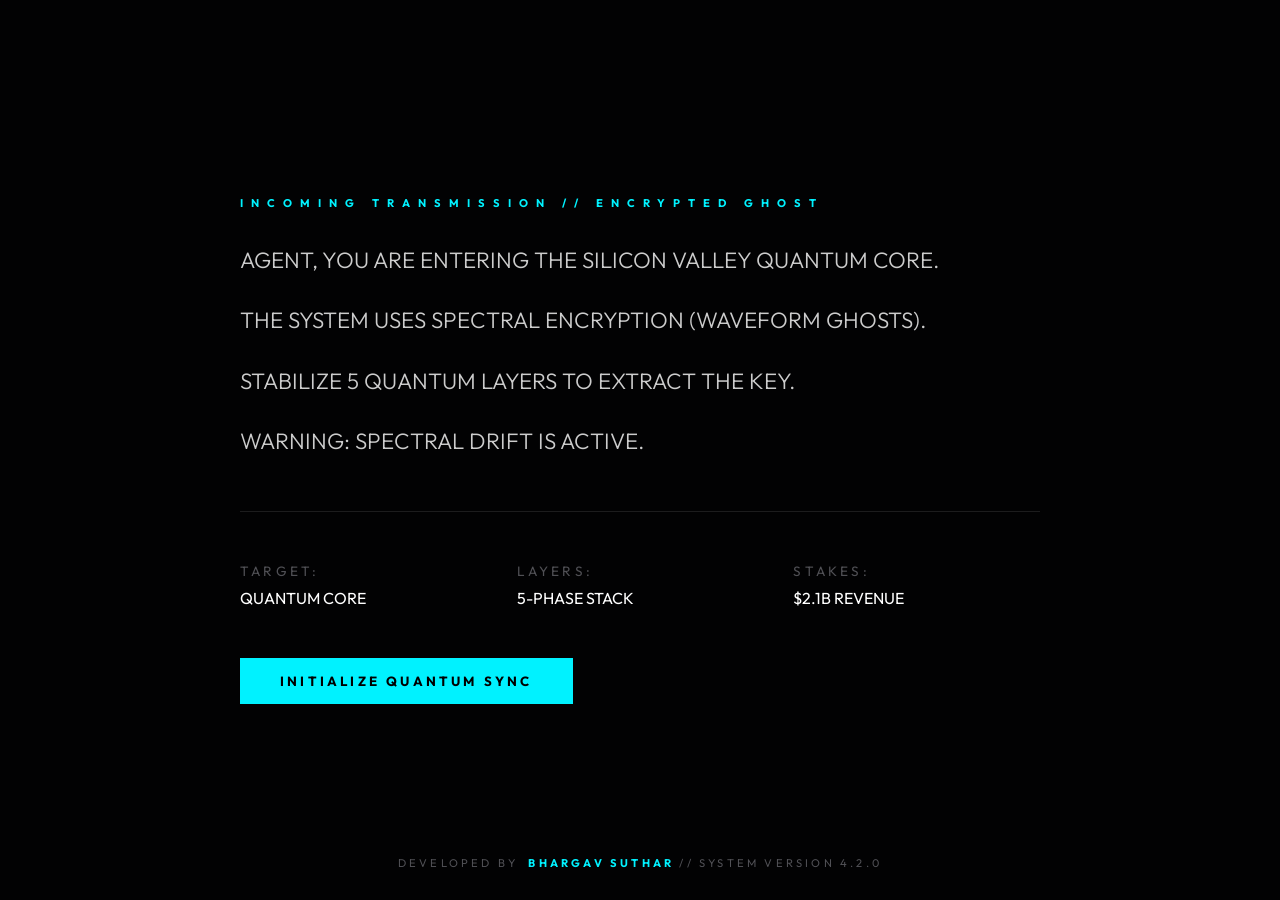
==== quantum.html @ a83a235f "feat: Implement the initial game structure and mission hub for the Secure Break simulator." ====
<!DOCTYPE html>
<html lang="en">

<head>
    <meta charset="UTF-8">
    <meta name="viewport" content="width=device-width, initial-scale=1.0">
    <title>SPECTRAL DECODER // QUANTUM GHOST</title>
    <link rel="stylesheet" href="quantum.css">
    <link rel="preconnect" href="https://fonts.googleapis.com">
    <link rel="preconnect" href="https://fonts.gstatic.com" crossorigin>
    <link rel="icon" type="image/png" href="favicon.png">
    <link
        href="https://fonts.googleapis.com/css2?family=Outfit:wght@200;400;700&family=JetBrains+Mono:wght@100;400&display=swap"
        rel="stylesheet">
</head>

<body>
    <div id="mission-briefing" class="active">
        <div class="briefing-content">
            <div class="briefing-header">INCOMING TRANSMISSION // ENCRYPTED GHOST</div>
            <div class="briefing-body">
                <p class="typewriter">AGENT, YOU ARE ENTERING THE SILICON VALLEY QUANTUM CORE.</p>
                <p class="typewriter delay-1">THE SYSTEM USES SPECTRAL ENCRYPTION (WAVEFORM GHOSTS).</p>
                <p class="typewriter delay-2">STABILIZE 5 QUANTUM LAYERS TO EXTRACT THE KEY.</p>
                <p class="typewriter delay-3">WARNING: SPECTRAL DRIFT IS ACTIVE.</p>
                <div class="mission-stats">
                    <div class="stat"><span>TARGET:</span> QUANTUM CORE</div>
                    <div class="stat"><span>LAYERS:</span> 5-PHASE STACK</div>
                    <div class="stat"><span>STAKES:</span> $2.1B REVENUE</div>
                </div>
            </div>
            <button id="accept-mission-btn">INITIALIZE QUANTUM SYNC</button>
        </div>
        <div class="tactical-footer">
            DEVELOPED BY <a href="https://www.linkedin.com/in/bhargav-suthar/" target="_blank">BHARGAV SUTHAR</a> //
            SYSTEM VERSION 4.2.0
        </div>
    </div>

    <div id="quantum-hud">
        <div class="hud-group">
            <span class="label">MISSION</span>
            <span class="value">QUANTUM GHOST</span>
        </div>
        <div class="hud-group">
            <span class="label">PROGRESS</span>
            <span id="phase-val" class="value">PHASE 01 / 05</span>
        </div>
        <div class="hud-group">
            <span class="label">SYNC STABILITY</span>
            <span id="sync-val" class="value">0%</span>
        </div>
        <div class="hud-group">
            <span class="label">TIME</span>
            <span id="timer-val" class="value">05:00</span>
        </div>
    </div>

    <div id="decoder-container">
        <canvas id="spectralCanvas"></canvas>

        <div id="wave-controls">
            <div class="control-group">
                <label>AMPLITUDE [W/S]</label>
                <div class="meter-track">
                    <div id="amp-meter" class="meter-fill" style="width: 50%"></div>
                </div>
            </div>
            <div class="control-group">
                <label>FREQUENCY [A/D]</label>
                <div class="meter-track">
                    <div id="freq-meter" class="meter-fill" style="width: 50%"></div>
                </div>
            </div>
            <div class="control-group">
                <label>PHASE [Q/E]</label>
                <div class="meter-track">
                    <div id="phase-meter" class="meter-fill" style="width: 50%"></div>
                </div>
            </div>
        </div>
    </div>

    <div id="status-display">
        <div id="instruction">MATCH SPECTRAL SIGNATURE TO BYPASS QUANTUM ENCRYPTION.</div>
        <div id="breach-status">INITIALIZING...</div>
    </div>

    <canvas id="celebration-canvas"></canvas>

    <div id="overlay">
        <div class="modal">
            <h1 id="modal-title">ACCESS GRANTED</h1>
            <p id="modal-msg">Quantum key extracted. Ready for next sequence.</p>
            <div id="loot-status"></div>
            <button id="modal-btn">NEXT PHASE</button>
            <button onclick="window.location.href='index.html'" class="secondary">RETURN TO HUB</button>
        </div>
    </div>

    <script src="quantum.js"></script>
</body>

</html>
---- quantum.css ----
:root {
   --bg-black: #020203;
   --quantum-cyan: #00f2ff;
   --quantum-pink: #ff00ea;
   --text-dim: #505055;
   --glass: rgba(10, 10, 15, 0.8);
}

* {
   margin: 0;
   padding: 0;
   box-sizing: border-box;
}

body {
   background: var(--bg-black);
   color: #fff;
   font-family: "Outfit", sans-serif;
   height: 100vh;
   overflow: hidden;
   display: flex;
   flex-direction: column;
   align-items: center;
   justify-content: center;
}

#quantum-hud {
   position: fixed;
   top: 0;
   left: 0;
   right: 0;
   padding: 30px 50px;
   display: flex;
   justify-content: space-between;
   background: linear-gradient(to bottom, rgba(0, 0, 0, 0.8), transparent);
   z-index: 10;
}

.hud-group {
   display: flex;
   flex-direction: column;
}

.label {
   font-size: 0.6rem;
   letter-spacing: 0.3rem;
   color: var(--text-dim);
   font-weight: 700;
}

.value {
   font-size: 1.5rem;
   font-weight: 200;
   color: var(--quantum-cyan);
   text-shadow: 0 0 10px var(--quantum-cyan);
}

#decoder-container {
   position: relative;
   width: 90vw;
   height: 60vh;
   border: 1px solid rgba(0, 242, 255, 0.1);
   background: radial-gradient(circle at center, rgba(0, 242, 255, 0.05) 0%, transparent 70%);
}

#spectralCanvas {
   width: 100%;
   height: 100%;
}

#wave-controls {
   position: absolute;
   bottom: -100px;
   left: 0;
   right: 0;
   display: grid;
   grid-template-columns: repeat(3, 1fr);
   gap: 30px;
}

.control-group {
   display: flex;
   flex-direction: column;
   gap: 10px;
}

.control-group label {
   font-size: 0.65rem;
   letter-spacing: 0.1rem;
   color: var(--text-dim);
}

.meter-track {
   height: 4px;
   background: rgba(255, 255, 255, 0.05);
   border-radius: 2px;
   overflow: hidden;
}

.meter-fill {
   height: 100%;
   background: var(--quantum-cyan);
   box-shadow: 0 0 10px var(--quantum-cyan);
   transition: width 0.1s ease;
}

#status-display {
   margin-top: 150px;
   text-align: center;
}

#instruction {
   font-size: 0.8rem;
   color: var(--text-dim);
   letter-spacing: 0.2rem;
   margin-bottom: 5px;
}

#breach-status {
   font-size: 1.2rem;
   font-weight: 700;
   color: #fff;
   letter-spacing: 0.5rem;
}

/* Modals */
#overlay {
   position: fixed;
   inset: 0;
   background: rgba(0, 0, 0, 0.95);
   display: none;
   justify-content: center;
   align-items: center;
   z-index: 100;
}

#overlay.active {
   display: flex;
}

.modal {
   background: #0a0a0b;
   padding: 60px;
   border: 1px solid #1a1a1c;
   border-top: 4px solid var(--quantum-cyan);
   text-align: center;
   max-width: 500px;
}

.modal h1 {
   font-size: 1.8rem;
   color: var(--quantum-cyan);
   margin-bottom: 20px;
   letter-spacing: 0.2rem;
}

.modal p {
   color: var(--text-dim);
   margin-bottom: 40px;
}

.modal button {
   background: var(--quantum-cyan);
   color: #000;
   border: none;
   padding: 15px 40px;
   font-weight: 700;
   cursor: pointer;
   font-family: inherit;
   text-transform: uppercase;
   letter-spacing: 0.1rem;
   margin-bottom: 15px;
   width: 100%;
}

.modal button.secondary {
   background: transparent;
   border: 1px solid #1a1a1c;
   color: var(--text-dim);
}

.modal button:hover {
   background: #fff;
   color: #000;
}

/* Celebration */
#celebration-canvas {
   position: fixed;
   inset: 0;
   pointer-events: none;
   z-index: 999;
}

#loot-status {
   font-size: 1.2rem;
   font-weight: 700;
   color: var(--quantum-cyan);
   margin-top: -10px;
   margin-bottom: 20px;
   text-transform: uppercase;
   letter-spacing: 0.3rem;
   animation: glitch-text 0.5s infinite;
   display: none;
}

#loot-status.active {
   display: block;
}

@keyframes glitch-text {
   0% {
      transform: skew(0deg);
      opacity: 1;
   }
   33% {
      transform: skew(3deg);
      color: var(--quantum-pink);
   }
   66% {
      transform: skew(-3deg);
      color: var(--quantum-cyan);
   }
   100% {
      transform: skew(0deg);
      opacity: 0.9;
   }
}
/* Mission Briefing */
#mission-briefing {
   position: fixed;
   inset: 0;
   background: var(--bg-black);
   z-index: 1000;
   display: none;
   justify-content: center;
   align-items: center;
   padding: 40px;
}

#mission-briefing.active {
   display: flex;
}

.briefing-content {
   max-width: 800px;
   width: 100%;
}

.briefing-header {
   font-size: 0.7rem;
   letter-spacing: 0.5rem;
   color: var(--quantum-cyan);
   margin-bottom: 30px;
   font-weight: 700;
}

.briefing-body {
   margin-bottom: 50px;
}

.typewriter {
   font-size: 1.4rem;
   font-weight: 300;
   line-height: 1.8;
   margin-bottom: 20px;
   color: #ccc;
   overflow: hidden;
   white-space: nowrap;
   border-right: 3px solid transparent;
   width: 0;
   animation:
      typing 2.5s steps(40, end) forwards,
      blink-caret 0.75s step-end 4; /* Blinks only during typing */
}

/* Sequential delays */
.delay-0 {
   animation-delay: 0s;
}
.delay-1 {
   animation-delay: 2.5s;
}
.delay-2 {
   animation-delay: 5s;
}
.delay-3 {
   animation-delay: 7.5s;
}

.mission-stats {
   display: grid;
   grid-template-columns: repeat(3, 1fr);
   gap: 30px;
   margin-top: 50px;
   padding-top: 50px;
   border-top: 1px solid rgba(255, 255, 255, 0.1);
   opacity: 0;
   animation: fade-in 1s ease forwards;
   animation-delay: 10s;
}

.stat span {
   display: block;
   font-size: 0.85rem;
   color: var(--text-dim);
   margin-bottom: 8px;
   letter-spacing: 0.2rem;
}

#accept-mission-btn {
   background: var(--quantum-cyan);
   color: #000;
   border: none;
   padding: 15px 40px;
   font-family: inherit;
   font-weight: 700;
   letter-spacing: 0.2rem;
   cursor: pointer;
   transition: all 0.3s ease;
   opacity: 0;
   animation: fade-in 1s ease forwards;
   animation-delay: 11s;
   text-transform: uppercase;
}

@keyframes typing {
   from {
      width: 0;
   }
   to {
      width: 100%;
   }
}

@keyframes blink-caret {
   from,
   to {
      border-color: transparent;
   }
   50% {
      border-color: var(--quantum-cyan);
   }
}

@keyframes fade-in {
   from {
      opacity: 0;
      transform: translateY(10px);
   }
   to {
      opacity: 1;
      transform: translateY(0);
   }
}

/* Tactical Footer */
.tactical-footer {
   position: absolute;
   bottom: 30px;
   left: 0;
   right: 0;
   text-align: center;
   font-size: 0.7rem;
   letter-spacing: 0.2rem;
   color: #505055;
   text-transform: uppercase;
   font-weight: 400;
   pointer-events: auto;
}

.tactical-footer a {
   color: var(--quantum-cyan);
   text-decoration: none;
   font-weight: 700;
   transition: all 0.3s ease;
   margin-left: 5px;
}

.tactical-footer a:hover {
   text-shadow: 0 0 10px var(--quantum-cyan);
   color: #fff;
}
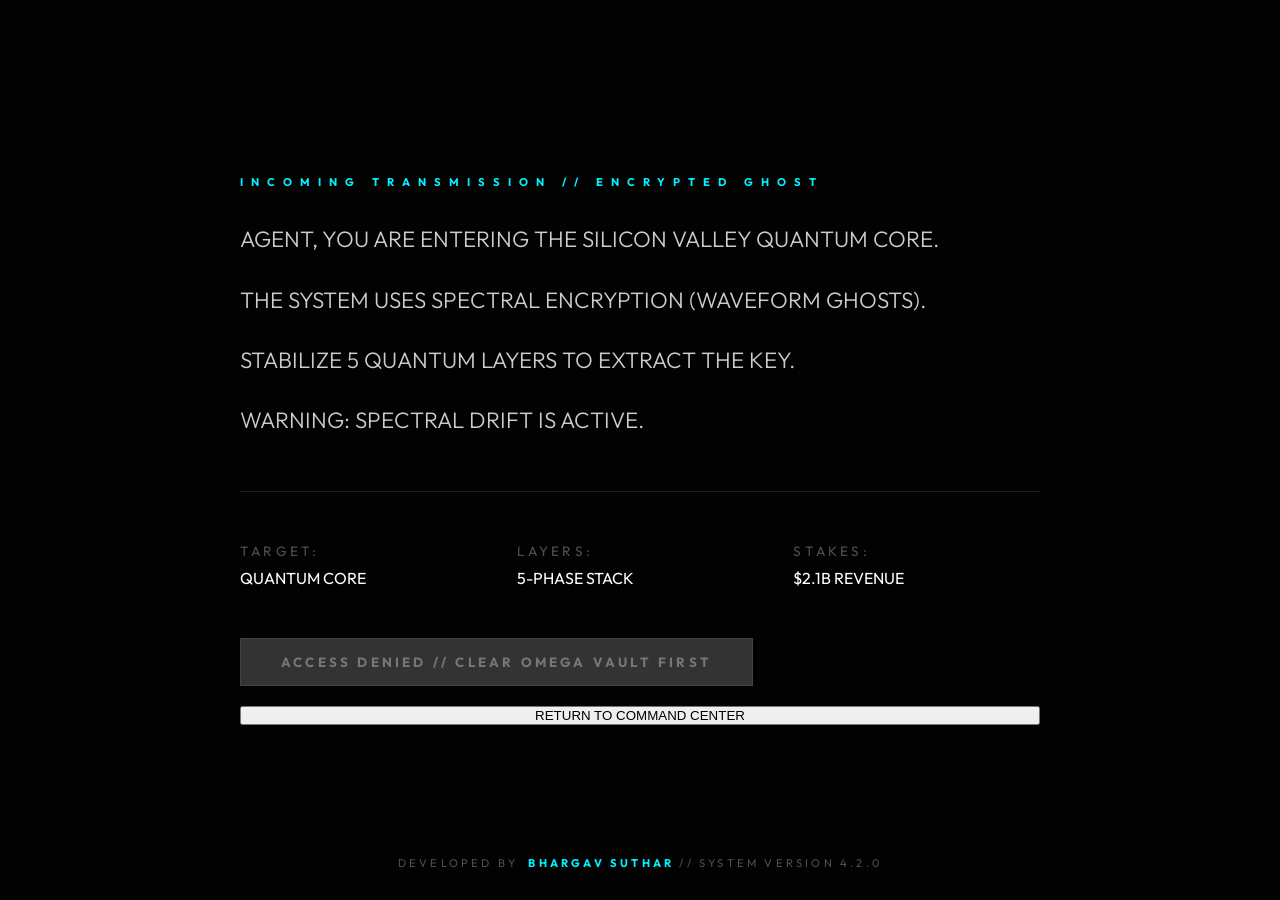
==== commit e8af699f: "feat: add mobile optimization warning overlay with dismiss functionality to all pages" ====
--- a/quantum.html
+++ b/quantum.html
@@ -4,7 +4,7 @@
 <head>
     <meta charset="UTF-8">
     <meta name="viewport" content="width=device-width, initial-scale=1.0">
-    <title>SPECTRAL DECODER // QUANTUM GHOST</title>
+    <title>SHADOW BREACH // QUANTUM GHOST</title>
     <link rel="stylesheet" href="quantum.css">
     <link rel="preconnect" href="https://fonts.googleapis.com">
     <link rel="preconnect" href="https://fonts.gstatic.com" crossorigin>
@@ -15,6 +15,23 @@
 </head>
 
 <body>
+    <!-- Mobile Optimization Warning -->
+    <div id="mobile-warning">
+        <div class="warning-content">
+            <div class="warning-icon">⚠</div>
+            <div class="warning-header">SYSTEM ALERT: HARDWARE MISMATCH</div>
+            <div class="warning-text">
+                Shadow Breach is a high-intensity terminal simulator optimized for
+                <span class="highlight">Laptop & Desktop</span> displays.
+            </div>
+            <div class="warning-subtext">
+                Mobile experience may be degraded. For optimal decryption performance,
+                please switch to a larger terminal.
+            </div>
+            <button id="close-warning">INITIATE DESPITE RISKS</button>
+        </div>
+    </div>
+
     <div id="mission-briefing" class="active">
         <div class="briefing-content">
             <div class="briefing-header">INCOMING TRANSMISSION // ENCRYPTED GHOST</div>
@@ -98,7 +115,41 @@
         </div>
     </div>
 
+    <script src="sound.js"></script>
     <script src="quantum.js"></script>
+    <script>
+        // Mobile Warning Close Logic
+        const closeWarningBtn = document.getElementById('close-warning');
+        if (closeWarningBtn) {
+            closeWarningBtn.addEventListener('click', () => {
+                document.getElementById('mobile-warning').style.display = 'none';
+            });
+        }
+
+        // Access Control Logic
+        const acceptBtn = document.getElementById('accept-mission-btn');
+        const m1Cleared = localStorage.getItem('m1_cleared') === 'true';
+
+        if (!m1Cleared) {
+            acceptBtn.disabled = true;
+            acceptBtn.innerText = "ACCESS DENIED // CLEAR OMEGA VAULT FIRST";
+            acceptBtn.style.background = "#333";
+            acceptBtn.style.color = "#777";
+            acceptBtn.style.cursor = "not-allowed";
+            acceptBtn.style.border = "1px solid #444";
+            acceptBtn.style.opacity = "1";
+            acceptBtn.style.animation = "none";
+
+            // Add a return button
+            const returnBtn = document.createElement('button');
+            returnBtn.innerText = "RETURN TO COMMAND CENTER";
+            returnBtn.className = "secondary";
+            returnBtn.style.marginTop = "20px";
+            returnBtn.style.width = "100%";
+            returnBtn.onclick = () => window.location.href = 'index.html';
+            acceptBtn.parentNode.appendChild(returnBtn);
+        }
+    </script>
 </body>
 
 </html>
--- a/quantum.css
+++ b/quantum.css
@@ -381,3 +381,101 @@
    text-shadow: 0 0 10px var(--quantum-cyan);
    color: #fff;
 }
+
+/* Mobile Warning Overlay */
+#mobile-warning {
+   position: fixed;
+   inset: 0;
+   background: var(--bg-black);
+   z-index: 20000;
+   display: none;
+   justify-content: center;
+   align-items: center;
+   padding: 30px;
+   text-align: center;
+   backdrop-filter: blur(20px);
+}
+
+.warning-content {
+   max-width: 400px;
+   background: rgba(10, 10, 12, 0.9);
+   padding: 40px;
+   border: 1px solid rgba(255, 255, 255, 0.1);
+   border-top: 4px solid #ff3b30;
+   box-shadow: 0 50px 100px rgba(0, 0, 0, 0.8);
+   border-radius: 4px;
+}
+
+.warning-icon {
+   font-size: 3rem;
+   color: #ff3b30;
+   margin-bottom: 20px;
+   text-shadow: 0 0 20px rgba(255, 59, 48, 0.5);
+   animation: pulse 2s infinite;
+}
+
+.warning-header {
+   font-size: 1.2rem;
+   font-weight: 700;
+   letter-spacing: 0.2rem;
+   color: #fff;
+   margin-bottom: 20px;
+   text-transform: uppercase;
+}
+
+.warning-text {
+   font-size: 1rem;
+   color: #ccc;
+   line-height: 1.6;
+   margin-bottom: 15px;
+}
+
+.warning-subtext {
+   font-size: 0.85rem;
+   color: var(--text-dim);
+   line-height: 1.5;
+   margin-bottom: 30px;
+}
+
+.highlight {
+   color: var(--quantum-cyan);
+   font-weight: 700;
+}
+
+#close-warning {
+   width: 100%;
+   padding: 15px;
+   background: transparent;
+   border: 1px solid #ff3b30;
+   color: #ff3b30;
+   font-family: inherit;
+   font-weight: 700;
+   letter-spacing: 0.1rem;
+   cursor: pointer;
+   transition: all 0.3s ease;
+   text-transform: uppercase;
+}
+
+#close-warning:hover {
+   background: #ff3b30;
+   color: #000;
+   box-shadow: 0 0 20px rgba(255, 59, 48, 0.4);
+}
+
+@keyframes pulse {
+   0%,
+   100% {
+      transform: scale(1);
+      opacity: 1;
+   }
+   50% {
+      transform: scale(1.1);
+      opacity: 0.8;
+   }
+}
+
+@media (max-width: 1024px) {
+   #mobile-warning {
+      display: flex;
+   }
+}
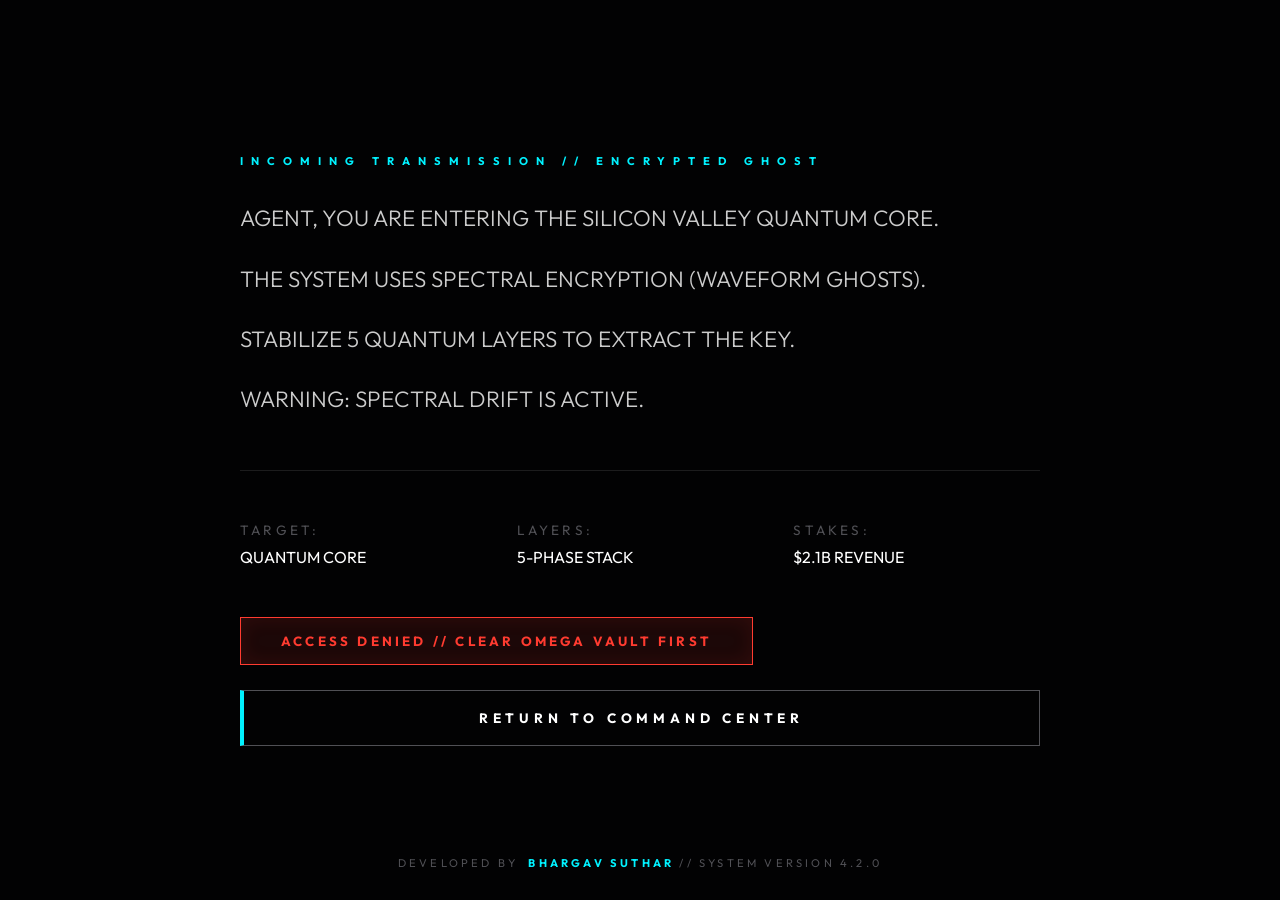
==== commit c14b3974: "refactor: Introduce dedicated CSS classes for locked and return-to-hub buttons and apply them in HTM" ====
--- a/quantum.html
+++ b/quantum.html
@@ -133,19 +133,12 @@
         if (!m1Cleared) {
             acceptBtn.disabled = true;
             acceptBtn.innerText = "ACCESS DENIED // CLEAR OMEGA VAULT FIRST";
-            acceptBtn.style.background = "#333";
-            acceptBtn.style.color = "#777";
-            acceptBtn.style.cursor = "not-allowed";
-            acceptBtn.style.border = "1px solid #444";
-            acceptBtn.style.opacity = "1";
-            acceptBtn.style.animation = "none";
+            acceptBtn.classList.add('btn-locked');
 
-            // Add a return button
+            // Add premium return button
             const returnBtn = document.createElement('button');
             returnBtn.innerText = "RETURN TO COMMAND CENTER";
-            returnBtn.className = "secondary";
-            returnBtn.style.marginTop = "20px";
-            returnBtn.style.width = "100%";
+            returnBtn.className = "btn-return-hub";
             returnBtn.onclick = () => window.location.href = 'index.html';
             acceptBtn.parentNode.appendChild(returnBtn);
         }
--- a/quantum.css
+++ b/quantum.css
@@ -182,6 +182,41 @@
 .modal button:hover {
    background: #fff;
    color: #000;
+}
+
+.btn-locked {
+   background: rgba(255, 59, 48, 0.1) !important;
+   border: 1px solid #ff3b30 !important;
+   color: #ff3b30 !important;
+   cursor: not-allowed !important;
+   opacity: 1 !important;
+   animation: none !important;
+   box-shadow: inset 0 0 20px rgba(255, 59, 48, 0.1) !important;
+}
+
+.btn-return-hub {
+   margin-top: 25px;
+   width: 100%;
+   padding: 18px;
+   background: transparent;
+   border: 1px solid var(--text-dim);
+   border-left: 4px solid var(--quantum-cyan);
+   color: #fff;
+   font-family: inherit;
+   font-weight: 700;
+   font-size: 0.85rem;
+   letter-spacing: 0.3rem;
+   cursor: pointer;
+   transition: all 0.3s ease;
+   text-transform: uppercase;
+}
+
+.btn-return-hub:hover {
+   background: rgba(0, 242, 255, 0.05);
+   border-color: var(--quantum-cyan);
+   color: var(--quantum-cyan);
+   box-shadow: 0 0 30px rgba(0, 242, 255, 0.1);
+   transform: translateX(10px);
 }
 
 /* Celebration */
